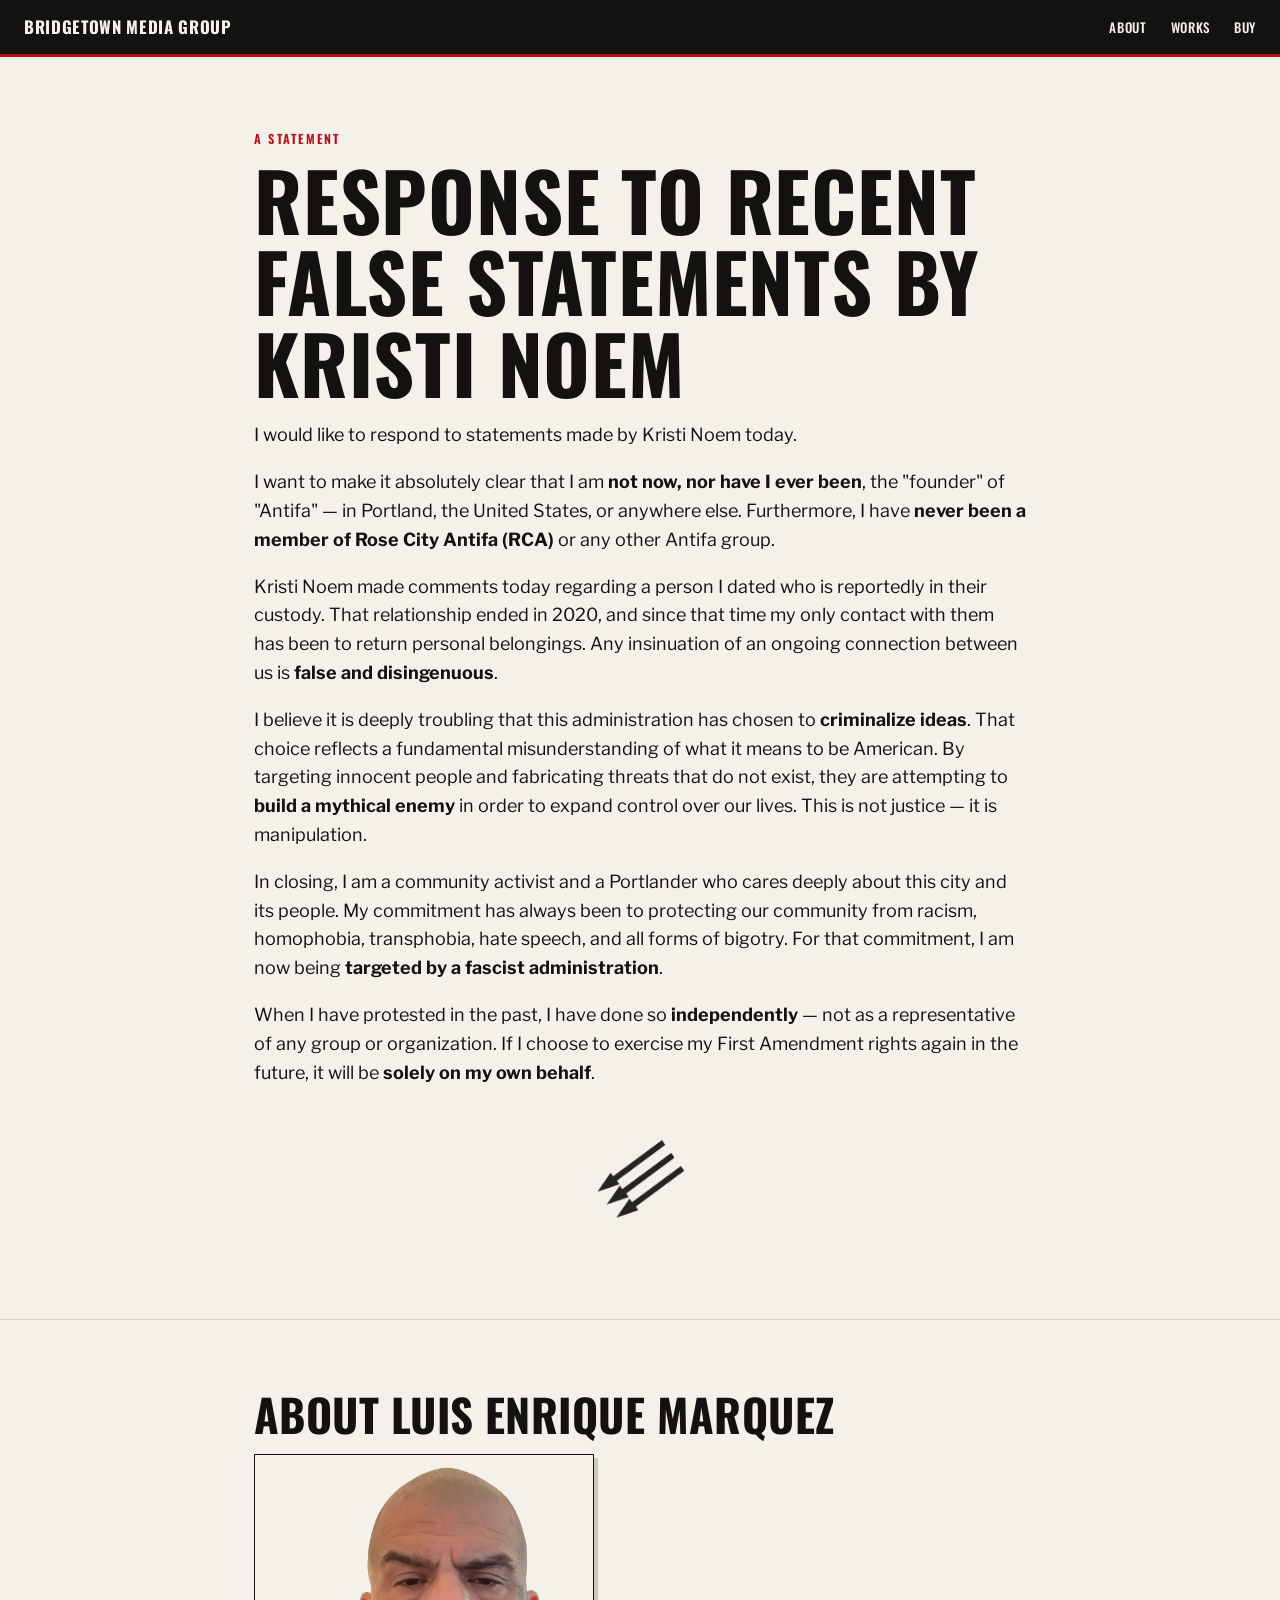
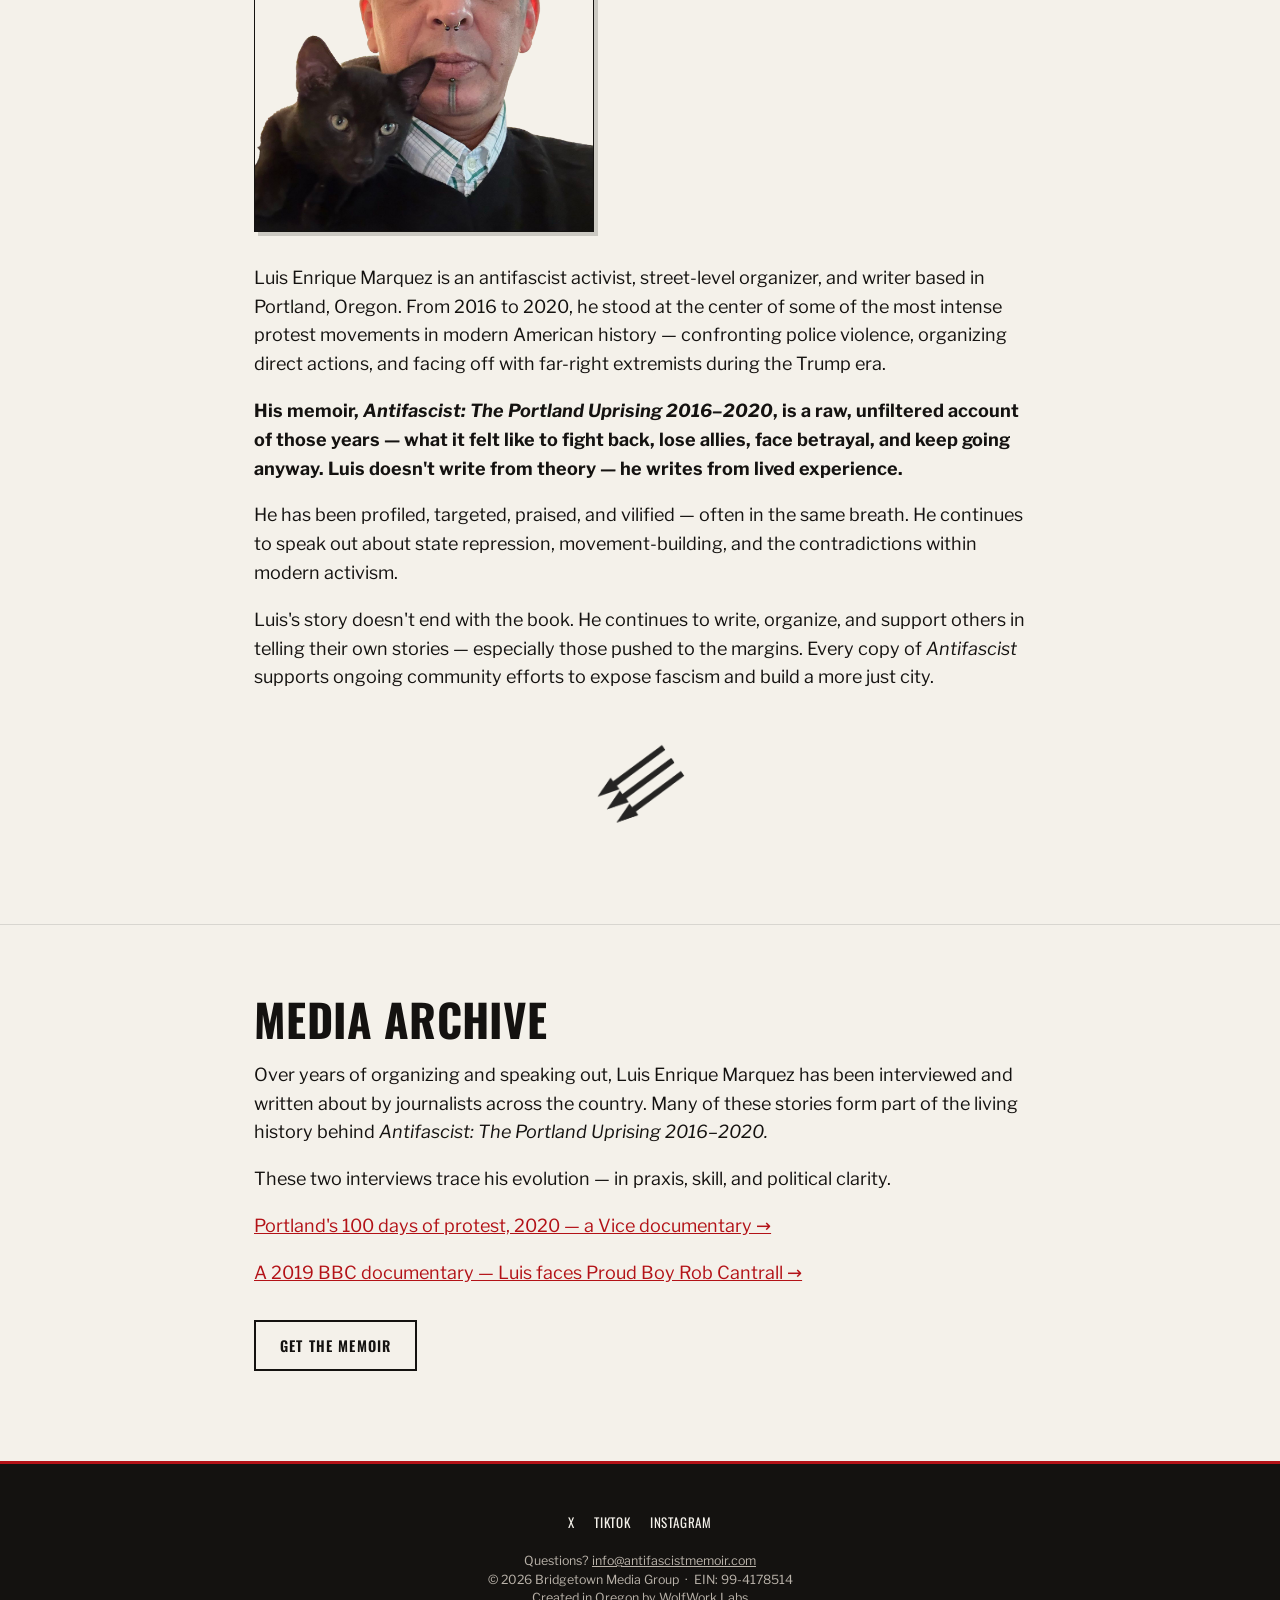
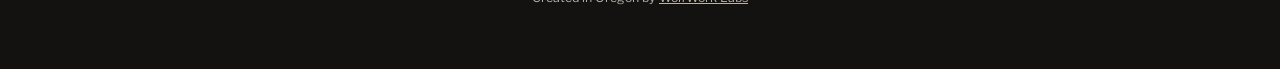
==== about.html @ 3934ddde "Add files via upload" ====
<!DOCTYPE html>
<html lang="en">
<head>
  <meta charset="UTF-8">
  <meta name="viewport" content="width=device-width, initial-scale=1">
  <title>About — Bridgetown Media Group</title>
  <meta name="description" content="Luis Enrique Marquez — antifascist organizer and writer, Portland, Oregon.">
  <link rel="stylesheet" href="styles.css">
</head>
<body>

  <nav class="nav">
    <a href="index.html" class="brand">Bridgetown Media Group</a>
    <ul class="nav-links">
      <li><a href="about.html">About</a></li>
      <li>
        <details class="menu">
          <summary>Works</summary>
          <div class="menu-panel">
            <a href="memoir.html">Antifascist — The Memoir</a>
            <a href="christmas.html">How the Antifascist Saved Christmas</a>
            <a href="podcast.html">Hold Your Ground — Podcast</a>
          </div>
        </details>
      </li>
      <li><a href="buy.html">Buy</a></li>
    </ul>
  </nav>

  <section>
    <div class="wrap">
      <p class="eyebrow">A Statement</p>
      <h1>Response to Recent False Statements by Kristi Noem</h1>
      <p>I would like to respond to statements made by Kristi Noem today.</p>
      <p>I want to make it absolutely clear that I am <strong>not now, nor have I ever been</strong>, the "founder" of "Antifa" — in Portland, the United States, or anywhere else. Furthermore, I have <strong>never been a member of Rose City Antifa (RCA)</strong> or any other Antifa group.</p>
      <p>Kristi Noem made comments today regarding a person I dated who is reportedly in their custody. That relationship ended in 2020, and since that time my only contact with them has been to return personal belongings. Any insinuation of an ongoing connection between us is <strong>false and disingenuous</strong>.</p>
      <p>I believe it is deeply troubling that this administration has chosen to <strong>criminalize ideas</strong>. That choice reflects a fundamental misunderstanding of what it means to be American. By targeting innocent people and fabricating threats that do not exist, they are attempting to <strong>build a mythical enemy</strong> in order to expand control over our lives. This is not justice — it is manipulation.</p>
      <p>In closing, I am a community activist and a Portlander who cares deeply about this city and its people. My commitment has always been to protecting our community from racism, homophobia, transphobia, hate speech, and all forms of bigotry. For that commitment, I am now being <strong>targeted by a fascist administration</strong>.</p>
      <p>When I have protested in the past, I have done so <strong>independently</strong> — not as a representative of any group or organization. If I choose to exercise my First Amendment rights again in the future, it will be <strong>solely on my own behalf</strong>.</p>
      <img class="arrow" src='images/arrows.png' alt="iron front arrows">
    </div>
  </section>

  <section>
    <div class="wrap">
      <h2>About Luis Enrique Marquez</h2>
      <img class="portrait" src='images/luiswcat.png' alt="Luis Enrique Marquez">
      <p>Luis Enrique Marquez is an antifascist activist, street-level organizer, and writer based in Portland, Oregon. From 2016 to 2020, he stood at the center of some of the most intense protest movements in modern American history — confronting police violence, organizing direct actions, and facing off with far-right extremists during the Trump era.</p>
      <p><strong>His memoir, <em>Antifascist: The Portland Uprising 2016–2020</em>, is a raw, unfiltered account of those years — what it felt like to fight back, lose allies, face betrayal, and keep going anyway. Luis doesn't write from theory — he writes from lived experience.</strong></p>
      <p>He has been profiled, targeted, praised, and vilified — often in the same breath. He continues to speak out about state repression, movement-building, and the contradictions within modern activism.</p>
      <p>Luis's story doesn't end with the book. He continues to write, organize, and support others in telling their own stories — especially those pushed to the margins. Every copy of <em>Antifascist</em> supports ongoing community efforts to expose fascism and build a more just city.</p>
       <img class="arrow" src='images/arrows.png' alt="iron front arrows">
    </div>
  </section>

  <section>
    <div class="wrap">
      <h2>Media Archive</h2>
      <p>Over years of organizing and speaking out, Luis Enrique Marquez has been interviewed and written about by journalists across the country. Many of these stories form part of the living history behind <em>Antifascist: The Portland Uprising 2016–2020.</em></p>
      <p>These two interviews trace his evolution — in praxis, skill, and political clarity.</p>
      <p><a href="https://www.youtube.com/watch?v=JuSNYVj6Ts8">Portland's 100 days of protest, 2020 — a Vice documentary →</a></p>
      <p><a href="https://www.youtube.com/watch?v=SWxh6rDYjQM">A 2019 BBC documentary — Luis faces Proud Boy Rob Cantrall →</a></p>
      <p style="margin-top:2rem"><a href="buy.html" class="btn ghost">Get the Memoir</a></p>
    </div>
  </section>

  <footer class="foot">
    <div class="social">
      <a href="https://x.com/luisthelftist">X</a>
      <a href="https://www.tiktok.com/@luistheleftist">TikTok</a>
      <a href="https://www.instagram.com/luisantifascist">Instagram</a>
    </div>
    <p class="fine">
      Questions? <a href="mailto:info@antifascistmemoir.com">info@antifascistmemoir.com</a><br>
      © 2026 Bridgetown Media Group &nbsp;·&nbsp; EIN: 99-4178514<br>
      Created in Oregon by <a href="https://www.wolfworklabs.xyz/">WolfWork Labs</a>
    </p>
  </footer>

</body>
</html>
---- styles.css ----
/* Bridgetown Media Group — shared styles
   Palette: ink black, paper white, oxblood red.
   Display: Oswald (condensed, poster). Body: Libre Franklin. */

@import url('https://fonts.googleapis.com/css2?family=Oswald:wght@500;600;700&family=Libre+Franklin:ital,wght@0,400;0,600;1,400&display=swap');

:root {
  --ink: #141210;
  --paper: #f4f1ea;
  --red: #b31217;
  --line: #141210;
  --muted: #5a534c;
}

* { box-sizing: border-box; }

html { scroll-behavior: smooth; }

body {
  margin: 0;
  background: var(--paper);
  color: var(--ink);
  font-family: 'Libre Franklin', system-ui, sans-serif;
  font-size: 18px;
  line-height: 1.6;
  -webkit-font-smoothing: antialiased;
}

img { max-width: 100%; display: block; }

a { color: var(--red); }

/* ---------- Nav ---------- */
.nav {
  position: sticky;
  top: 0;
  z-index: 20;
  display: flex;
  align-items: center;
  justify-content: space-between;
  padding: 0.85rem 1.5rem;
  background: var(--ink);
  color: var(--paper);
  border-bottom: 3px solid var(--red);
}
.nav a { color: var(--paper); text-decoration: none; }
.brand {
  font-family: 'Oswald', sans-serif;
  font-weight: 700;
  letter-spacing: 0.04em;
  text-transform: uppercase;
  font-size: 1.05rem;
  white-space: nowrap;
}
.nav-links {
  display: flex;
  gap: 1.5rem;
  align-items: center;
  list-style: none;
  margin: 0;
  padding: 0;
  font-family: 'Oswald', sans-serif;
  font-weight: 500;
  text-transform: uppercase;
  letter-spacing: 0.05em;
  font-size: 0.82rem;
}
.nav-links a:hover { color: var(--red); }

/* native dropdown, no JS */
.menu { position: relative; }
.menu > summary {
  list-style: none;
  cursor: pointer;
  text-transform: uppercase;
}
.menu > summary::-webkit-details-marker { display: none; }
.menu[open] > summary { color: var(--red); }
.menu-panel {
  position: absolute;
  right: 0;
  margin-top: 0.7rem;
  background: var(--ink);
  border: 1px solid var(--red);
  min-width: 190px;
  padding: 0.4rem 0;
}
.menu-panel a {
  display: block;
  padding: 0.55rem 1rem;
  font-size: 0.82rem;
}
.menu-panel a:hover { background: var(--red); }

/* ---------- Layout ---------- */
.wrap { max-width: 820px; margin: 0 auto; padding: 0 1.5rem; }
section { padding: 4.5rem 0; border-bottom: 1px solid rgba(20,18,16,0.12); }
section:last-of-type { border-bottom: none; }

h1, h2, h3 {
  font-family: 'Oswald', sans-serif;
  font-weight: 700;
  line-height: 1.02;
  text-transform: uppercase;
  letter-spacing: 0.01em;
  margin: 0 0 1rem;
}
h1 { font-size: clamp(2.6rem, 7vw, 5rem); }
h2 { font-size: clamp(1.8rem, 4vw, 2.8rem); }
h3 { font-size: 1.15rem; letter-spacing: 0.05em; }

.eyebrow {
  font-family: 'Oswald', sans-serif;
  font-weight: 600;
  text-transform: uppercase;
  letter-spacing: 0.18em;
  font-size: 0.78rem;
  color: var(--red);
  margin: 0 0 0.6rem;
}

.lede { font-size: 1.25rem; }

.arrow { width: 120px; margin: 2.5rem auto 0; opacity: 0.85; }

/* ---------- Buttons ---------- */
.btn {
  display: inline-block;
  font-family: 'Oswald', sans-serif;
  font-weight: 600;
  text-transform: uppercase;
  letter-spacing: 0.08em;
  font-size: 0.9rem;
  background: var(--red);
  color: var(--paper);
  text-decoration: none;
  padding: 0.75rem 1.5rem;
  border: 2px solid var(--red);
}
.btn:hover { background: transparent; color: var(--red); }
.btn.ghost { background: transparent; color: var(--ink); border-color: var(--ink); }
.btn.ghost:hover { background: var(--ink); color: var(--paper); }

/* ---------- Home ---------- */
.hero-home {
  min-height: 82vh;
  display: flex;
  flex-direction: column;
  justify-content: flex-end;
  color: var(--paper);
  background:
    linear-gradient(180deg, rgba(20,18,16,0.15) 0%, rgba(20,18,16,0.82) 100%),
    url('images/Fuck_Ted_ICE2.png') center/cover no-repeat;
  padding: 2.5rem 1.5rem 3rem;
  border-bottom: 3px solid var(--red);
}
.hero-home .wordmark {
  font-family: 'Oswald', sans-serif;
  font-weight: 700;
  text-transform: uppercase;
  font-size: clamp(2.4rem, 8vw, 5.5rem);
  line-height: 0.95;
  letter-spacing: 0.02em;
  margin: 0;
}
.hero-home .tagline {
  font-family: 'Oswald', sans-serif;
  font-weight: 500;
  text-transform: uppercase;
  letter-spacing: 0.14em;
  font-size: clamp(0.85rem, 2.2vw, 1.1rem);
  margin: 0.6rem 0 0;
  color: var(--paper);
}
.home-links {
  display: flex;
  flex-wrap: wrap;
  gap: 1.4rem;
  margin-top: 1.8rem;
  font-family: 'Oswald', sans-serif;
  font-weight: 500;
  text-transform: uppercase;
  letter-spacing: 0.06em;
  font-size: 0.95rem;
}
.home-links a { color: var(--paper); text-decoration: none; border-bottom: 2px solid var(--red); padding-bottom: 2px; }
.home-links a:hover { color: var(--red); }

/* Memoir hero (photo behind headline) */
.hero-banner {
  color: var(--paper);
  background:
    linear-gradient(180deg, rgba(20,18,16,0.35) 0%, rgba(20,18,16,0.85) 100%),
    url('images/IMG_1420.jpg') center/cover no-repeat;
  border-bottom: 3px solid var(--red);
}
.hero-banner h1,
.hero-banner h2,
.hero-banner .lede { color: var(--paper); }

/* Punching Nazis — flowing article, images and quote floated */
.excerpt-flow::after { content: ""; display: block; clear: both; }

.excerpt-flow .float-right {
  float: right;
  max-width: 300px;
  margin: 0.4rem 0 1.4rem 2rem;
}
.excerpt-flow .float-left {
  float: left;
  max-width: 300px;
  margin: 0.4rem 2rem 1.4rem 0;
}
.excerpt-flow figure {
  margin: 0 0 0.5rem;
}
.excerpt-flow figure img {
  border: 1px solid var(--ink);
  box-shadow: 4px 4px 0 rgba(20, 18, 16, 0.18);
}

@media (max-width: 680px) {
  .excerpt-flow .float-right,
  .excerpt-flow .float-left {
    float: none;
    max-width: 100%;
    margin: 1.5rem 0;
  }
}
/* Christmas book — cover beside the title */
.xmas-hero-grid {
  display: grid;
  grid-template-columns: 0.9fr 1.1fr;
  gap: 3rem;
  align-items: center;
}
.xmas-cover { margin: 0; }
.xmas-cover img {
  width: 100%;
  border: 1px solid var(--ink);
  box-shadow: 4px 4px 0 rgba(20, 18, 16, 0.18);
}
.xmas-intro h1 { margin-top: 0.4rem; }

@media (max-width: 680px) {
  .xmas-hero-grid { grid-template-columns: 1fr; gap: 1.5rem; }
}
.xmas-inside img {
  max-width: 460px;
  width: 100%;
  border: 1px solid var(--ink);
  box-shadow: 4px 4px 0 rgba(20, 18, 16, 0.18);
}
/* ---------- Content bits ---------- */
figure { margin: 1rem 0; }
figcaption { font-size: 0.85rem; color: var(--muted); margin-top: 0.5rem; font-style: italic; }

.portrait {
  display: block;
  max-width: 340px;
  width: 100%;
  margin: 0 0 2rem;
  border: 1px solid var(--ink);
  box-shadow: 4px 4px 0 rgba(20, 18, 16, 0.18);
}

.pull {
  font-family: 'Oswald', sans-serif;
  font-weight: 600;
  text-transform: uppercase;
  font-size: clamp(1.4rem, 3.5vw, 2.2rem);
  line-height: 1.1;
  border-left: 5px solid var(--red);
  padding-left: 1.2rem;
  margin: 2.5rem 0;
}

.review { border-top: 1px solid rgba(20,18,16,0.2); padding-top: 1.2rem; margin-top: 1.2rem; }
.stars { color: var(--red); font-weight: 600; }

.band { background: var(--ink); color: var(--paper); }
.band .eyebrow { color: var(--red); }
.band a { color: var(--paper); }

.price { font-family: 'Oswald', sans-serif; font-weight: 600; font-size: 1.4rem; }

.stack { display: flex; flex-direction: column; gap: 0.8rem; align-items: flex-start; }

/* ---------- Footer ---------- */
.foot {
  background: var(--ink);
  color: var(--paper);
  padding: 3rem 1.5rem;
  text-align: center;
  border-top: 3px solid var(--red);
}
.foot .social { display: flex; gap: 1.2rem; justify-content: center; margin-bottom: 1.2rem; font-family: 'Oswald', sans-serif; text-transform: uppercase; letter-spacing: 0.06em; font-size: 0.82rem; }
.foot .social a { color: var(--paper); text-decoration: none; }
.foot .social a:hover { color: var(--red); }
.foot .fine { font-size: 0.78rem; color: #b9b2a9; line-height: 1.5; }
.foot .fine a { color: #b9b2a9; }

/* ---------- Responsive ---------- */
@media (max-width: 680px) {
  .nav { flex-wrap: wrap; gap: 0.6rem 1rem; padding: 0.7rem 1rem; }
  .nav-links { gap: 1rem; font-size: 0.74rem; flex-wrap: wrap; }
  body { font-size: 17px; }
  section { padding: 3rem 0; }
}

@media (prefers-reduced-motion: reduce) {
  html { scroll-behavior: auto; }
}
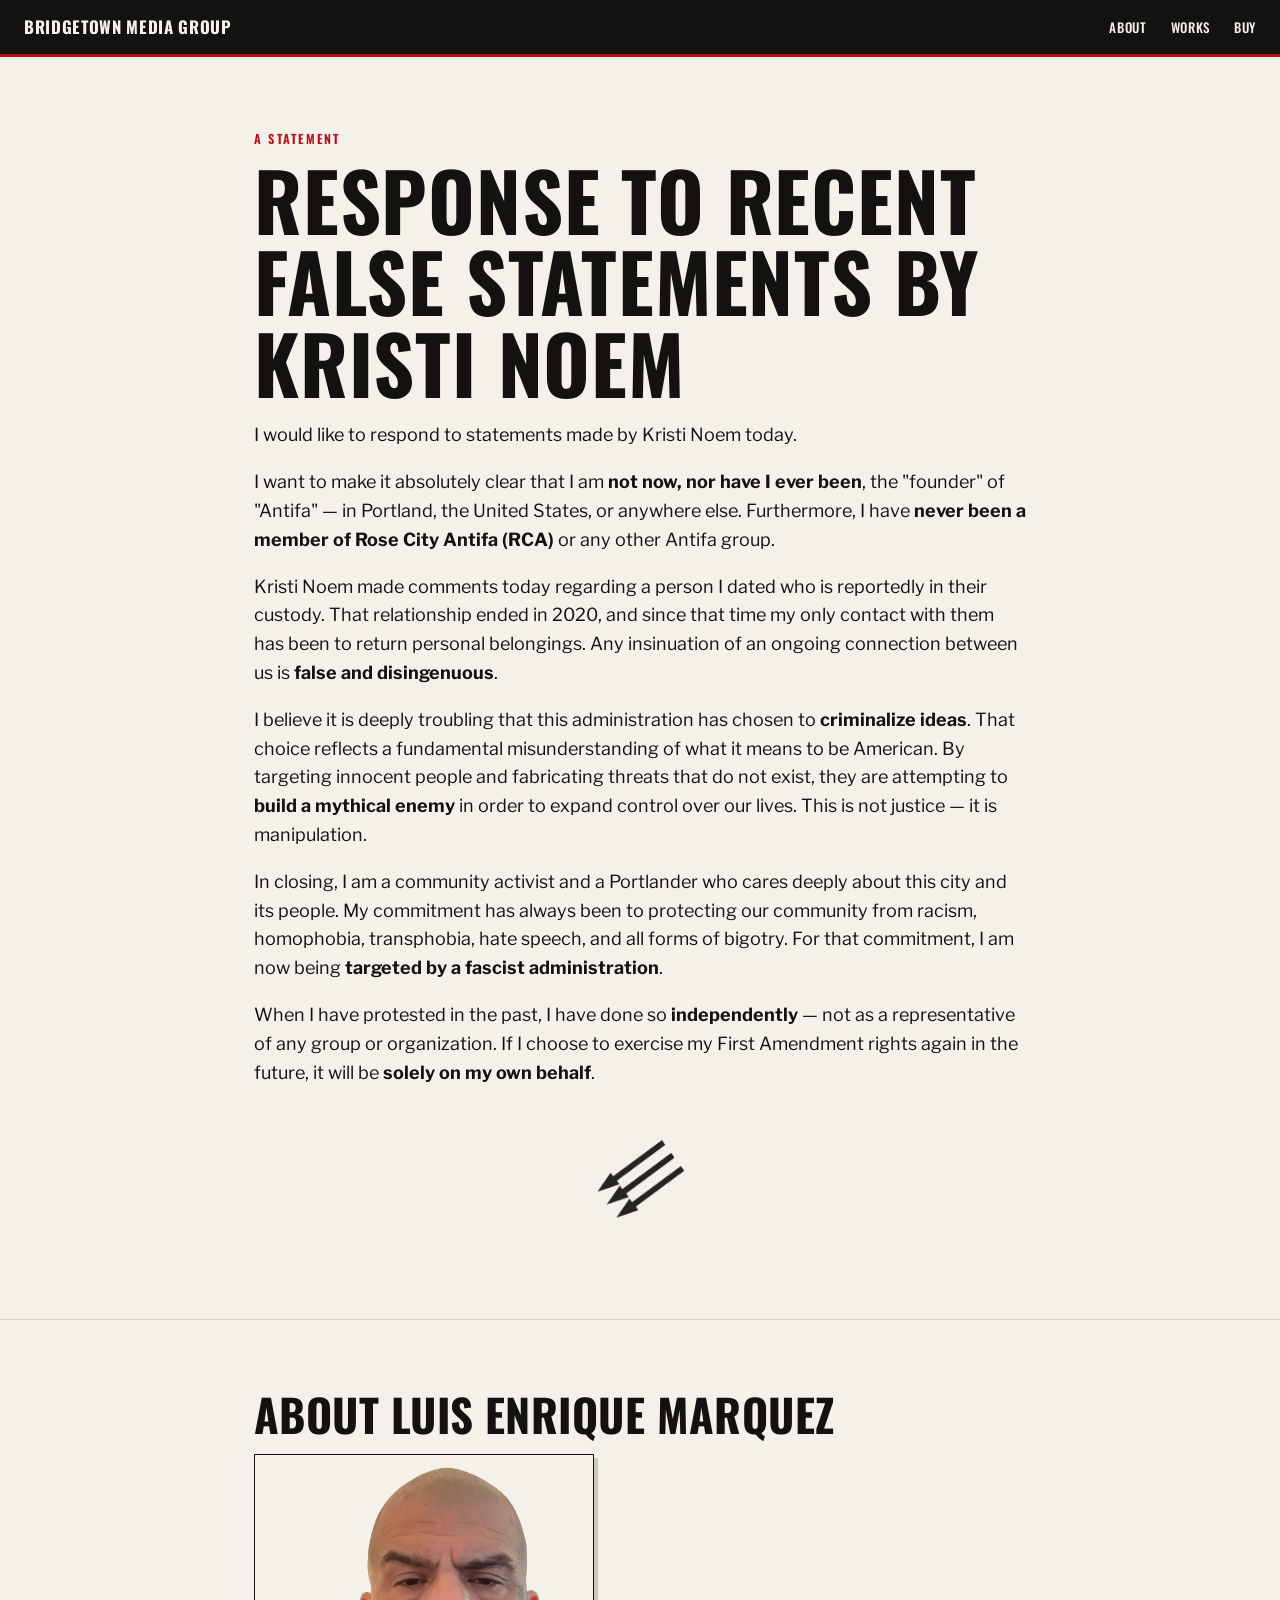
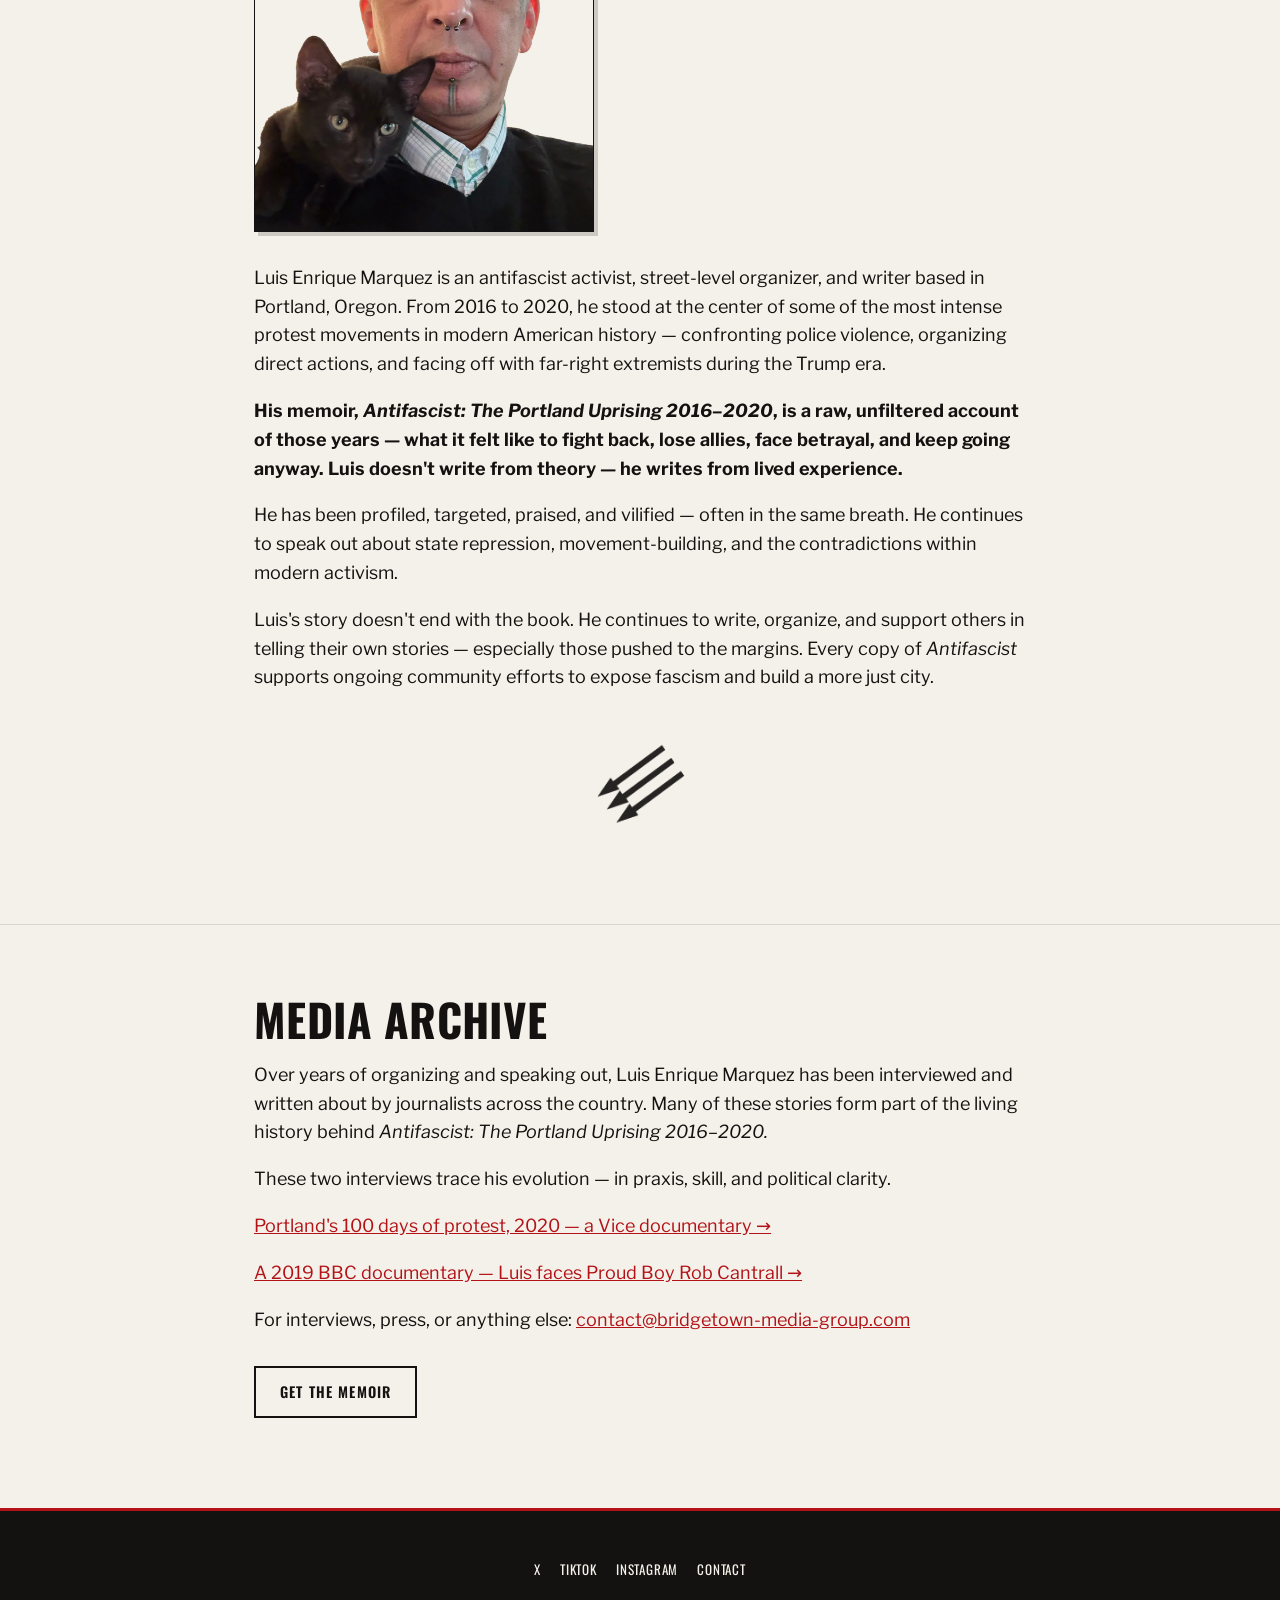
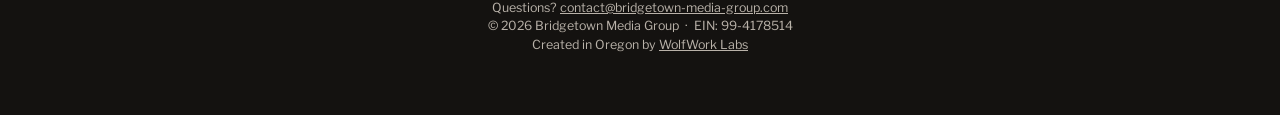
==== commit a8a79e60: "add contact links" ====
--- a/about.html
+++ b/about.html
@@ -60,6 +60,7 @@
       <p>These two interviews trace his evolution — in praxis, skill, and political clarity.</p>
       <p><a href="https://www.youtube.com/watch?v=JuSNYVj6Ts8">Portland's 100 days of protest, 2020 — a Vice documentary →</a></p>
       <p><a href="https://www.youtube.com/watch?v=SWxh6rDYjQM">A 2019 BBC documentary — Luis faces Proud Boy Rob Cantrall →</a></p>
+      <p>For interviews, press, or anything else: <a href="mailto:contact@bridgetown-media-group.com">contact@bridgetown-media-group.com</a></p>
       <p style="margin-top:2rem"><a href="buy.html" class="btn ghost">Get the Memoir</a></p>
     </div>
   </section>
@@ -69,9 +70,10 @@
       <a href="https://x.com/luisthelftist">X</a>
       <a href="https://www.tiktok.com/@luistheleftist">TikTok</a>
       <a href="https://www.instagram.com/luisantifascist">Instagram</a>
+      <a href="mailto:contact@bridgetown-media-group.com">Contact</a>
     </div>
     <p class="fine">
-      Questions? <a href="mailto:info@antifascistmemoir.com">info@antifascistmemoir.com</a><br>
+      Questions? <a href="mailto:contact@bridgetown-media-group.com">contact@bridgetown-media-group.com</a><br>
       © 2026 Bridgetown Media Group &nbsp;·&nbsp; EIN: 99-4178514<br>
       Created in Oregon by <a href="https://www.wolfworklabs.xyz/">WolfWork Labs</a>
     </p>
--- a/styles.css
+++ b/styles.css
@@ -252,7 +252,13 @@
   box-shadow: 4px 4px 0 rgba(20, 18, 16, 0.18);
 }
 /* ---------- Content bits ---------- */
-figure { margin: 1rem 0; }
+figure {
+  margin: 1rem 0;
+}
+figure img {
+  border: 1px solid var(--ink);
+  box-shadow: 4px 4px 0 rgba(20, 18, 16, 0.18);
+}
 figcaption { font-size: 0.85rem; color: var(--muted); margin-top: 0.5rem; font-style: italic; }
 
 .portrait {
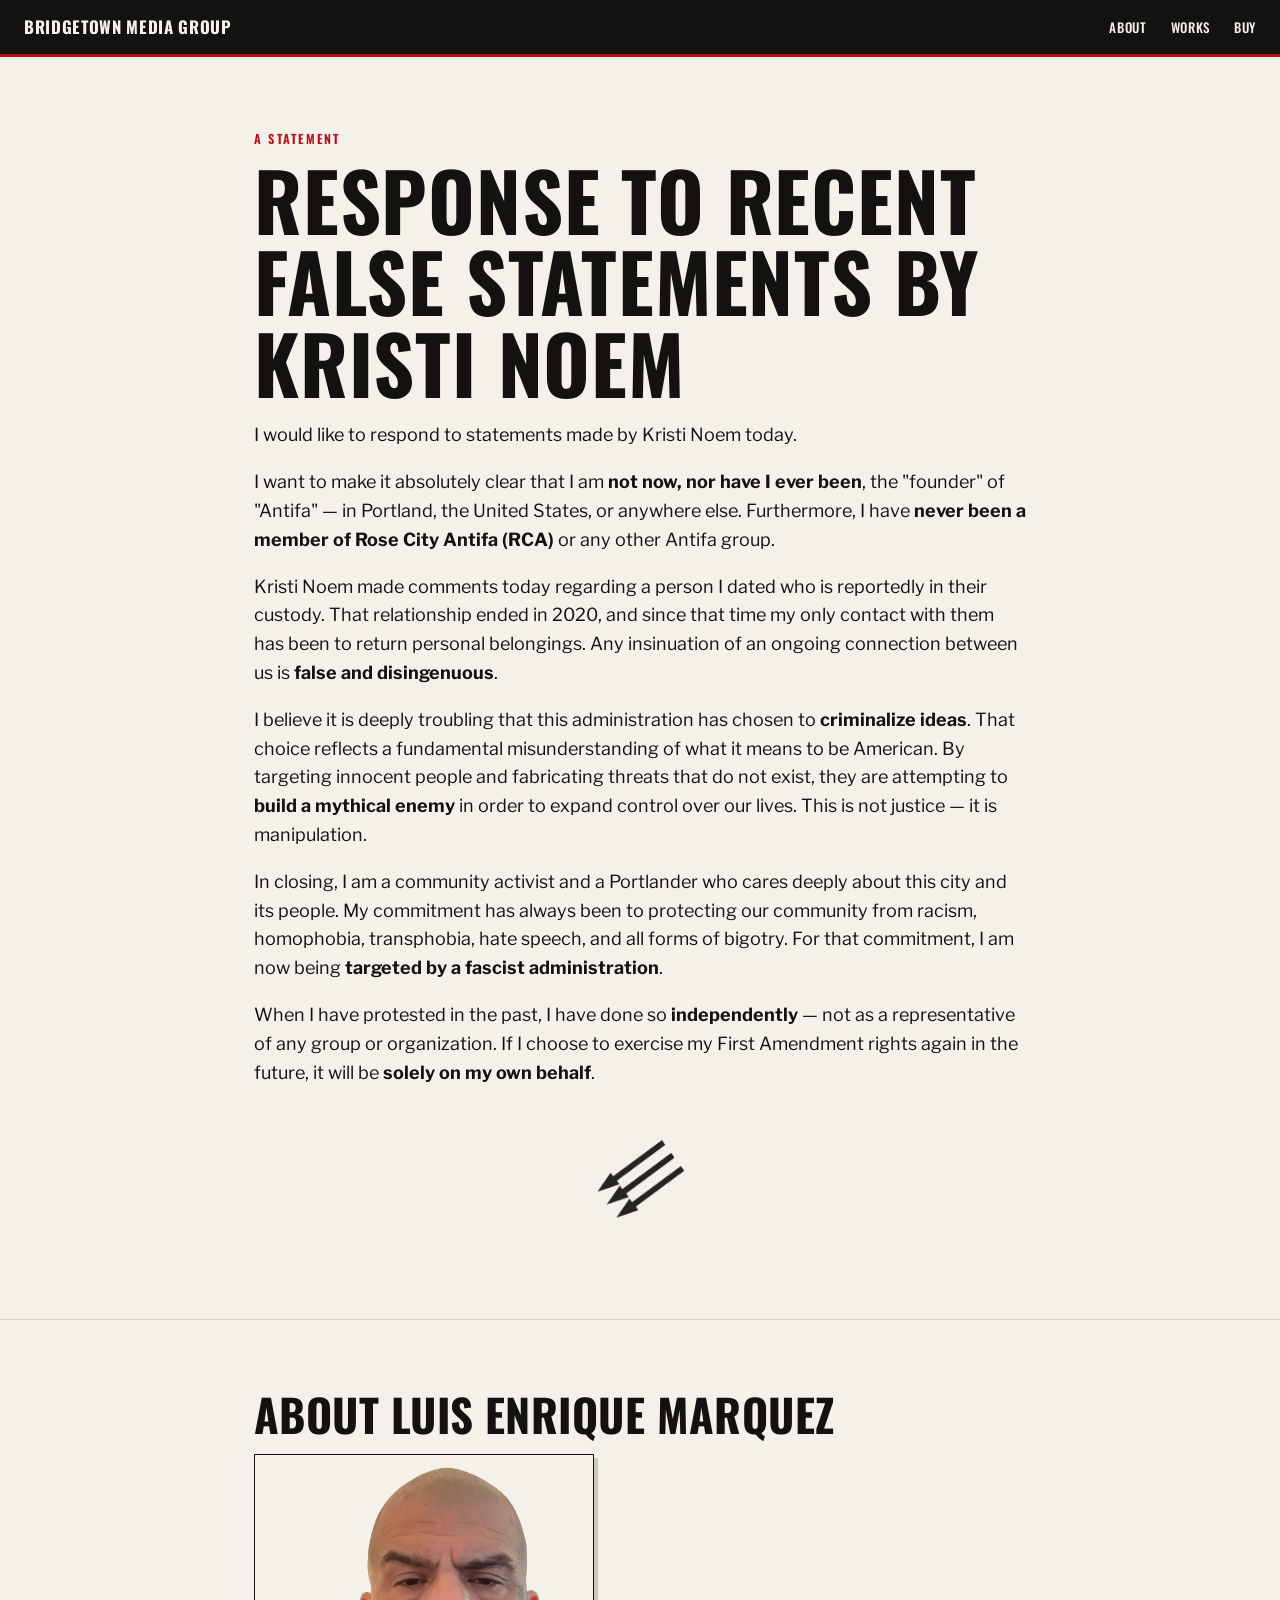
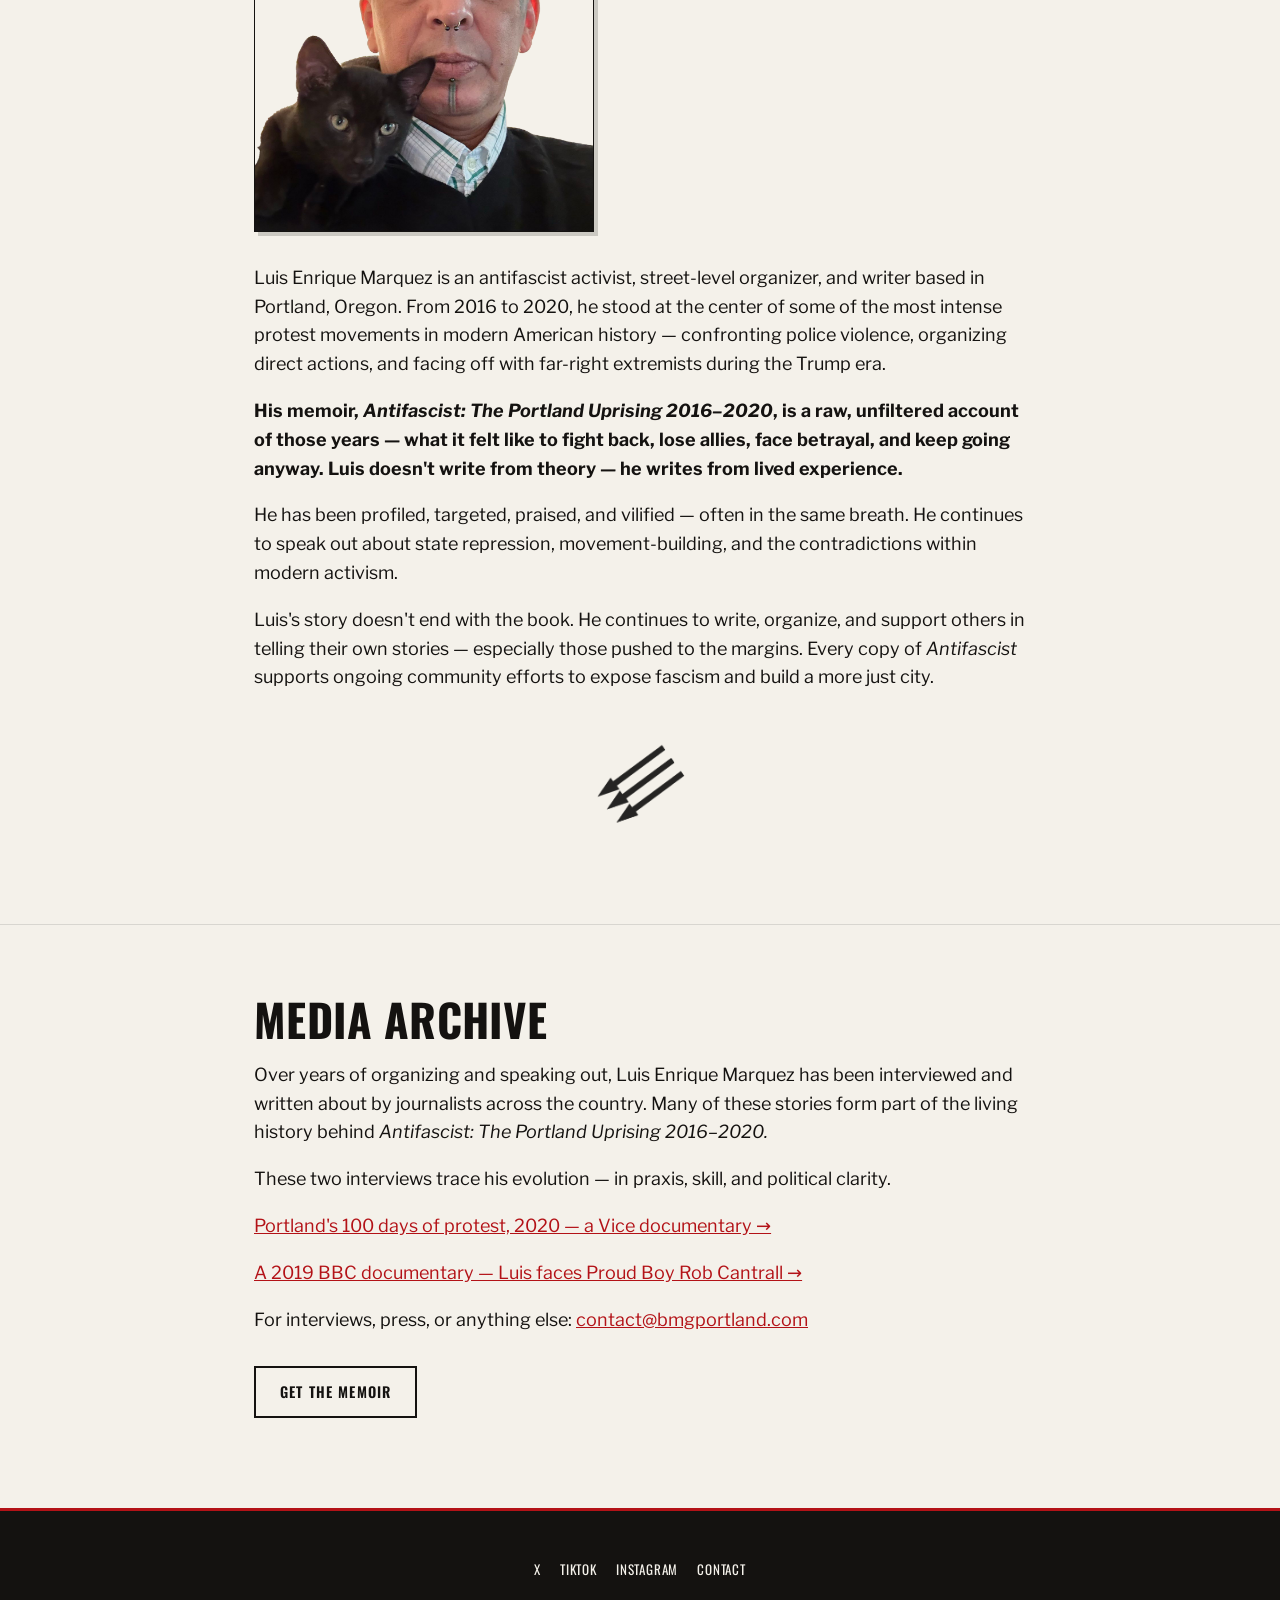
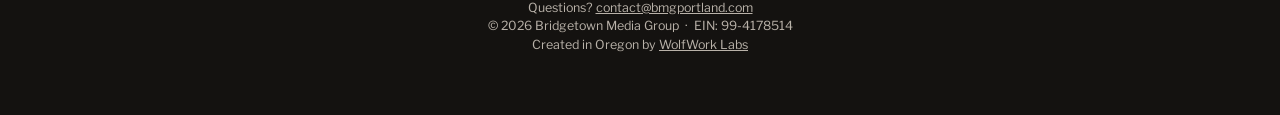
==== commit f84c293e: "adding new contact info" ====
--- a/about.html
+++ b/about.html
@@ -6,6 +6,16 @@
   <title>About — Bridgetown Media Group</title>
   <meta name="description" content="Luis Enrique Marquez — antifascist organizer and writer, Portland, Oregon.">
   <link rel="stylesheet" href="styles.css">
+    <!-- Google tag (gtag.js) -->
+  <script async src="https://www.googletagmanager.com/gtag/js?id=G-ZHVPL9SXJJ"></script>
+  <script>
+    window.dataLayer = window.dataLayer || [];
+    function gtag(){dataLayer.push(arguments);}
+    gtag('js', new Date());
+
+    gtag('config', 'G-ZHVPL9SXJJ');
+  </script>
+  <link rel="icon" type="image/svg+xml" href="images/favicon_bmg.svg">
 </head>
 <body>
 
@@ -60,7 +70,7 @@
       <p>These two interviews trace his evolution — in praxis, skill, and political clarity.</p>
       <p><a href="https://www.youtube.com/watch?v=JuSNYVj6Ts8">Portland's 100 days of protest, 2020 — a Vice documentary →</a></p>
       <p><a href="https://www.youtube.com/watch?v=SWxh6rDYjQM">A 2019 BBC documentary — Luis faces Proud Boy Rob Cantrall →</a></p>
-      <p>For interviews, press, or anything else: <a href="mailto:contact@bridgetown-media-group.com">contact@bridgetown-media-group.com</a></p>
+      <p>For interviews, press, or anything else: <a href="mailto:contact@bmgportland.com">contact@bmgportland.com</a></p>
       <p style="margin-top:2rem"><a href="buy.html" class="btn ghost">Get the Memoir</a></p>
     </div>
   </section>
@@ -70,10 +80,10 @@
       <a href="https://x.com/luisthelftist">X</a>
       <a href="https://www.tiktok.com/@luistheleftist">TikTok</a>
       <a href="https://www.instagram.com/luisantifascist">Instagram</a>
-      <a href="mailto:contact@bridgetown-media-group.com">Contact</a>
+      <a href="mailto:contact@bmgportland.com">Contact</a>
     </div>
     <p class="fine">
-      Questions? <a href="mailto:contact@bridgetown-media-group.com">contact@bridgetown-media-group.com</a><br>
+      Questions? <a href="mailto:contact@bmgportland.com">contact@bmgportland.com</a><br>
       © 2026 Bridgetown Media Group &nbsp;·&nbsp; EIN: 99-4178514<br>
       Created in Oregon by <a href="https://www.wolfworklabs.xyz/">WolfWork Labs</a>
     </p>
